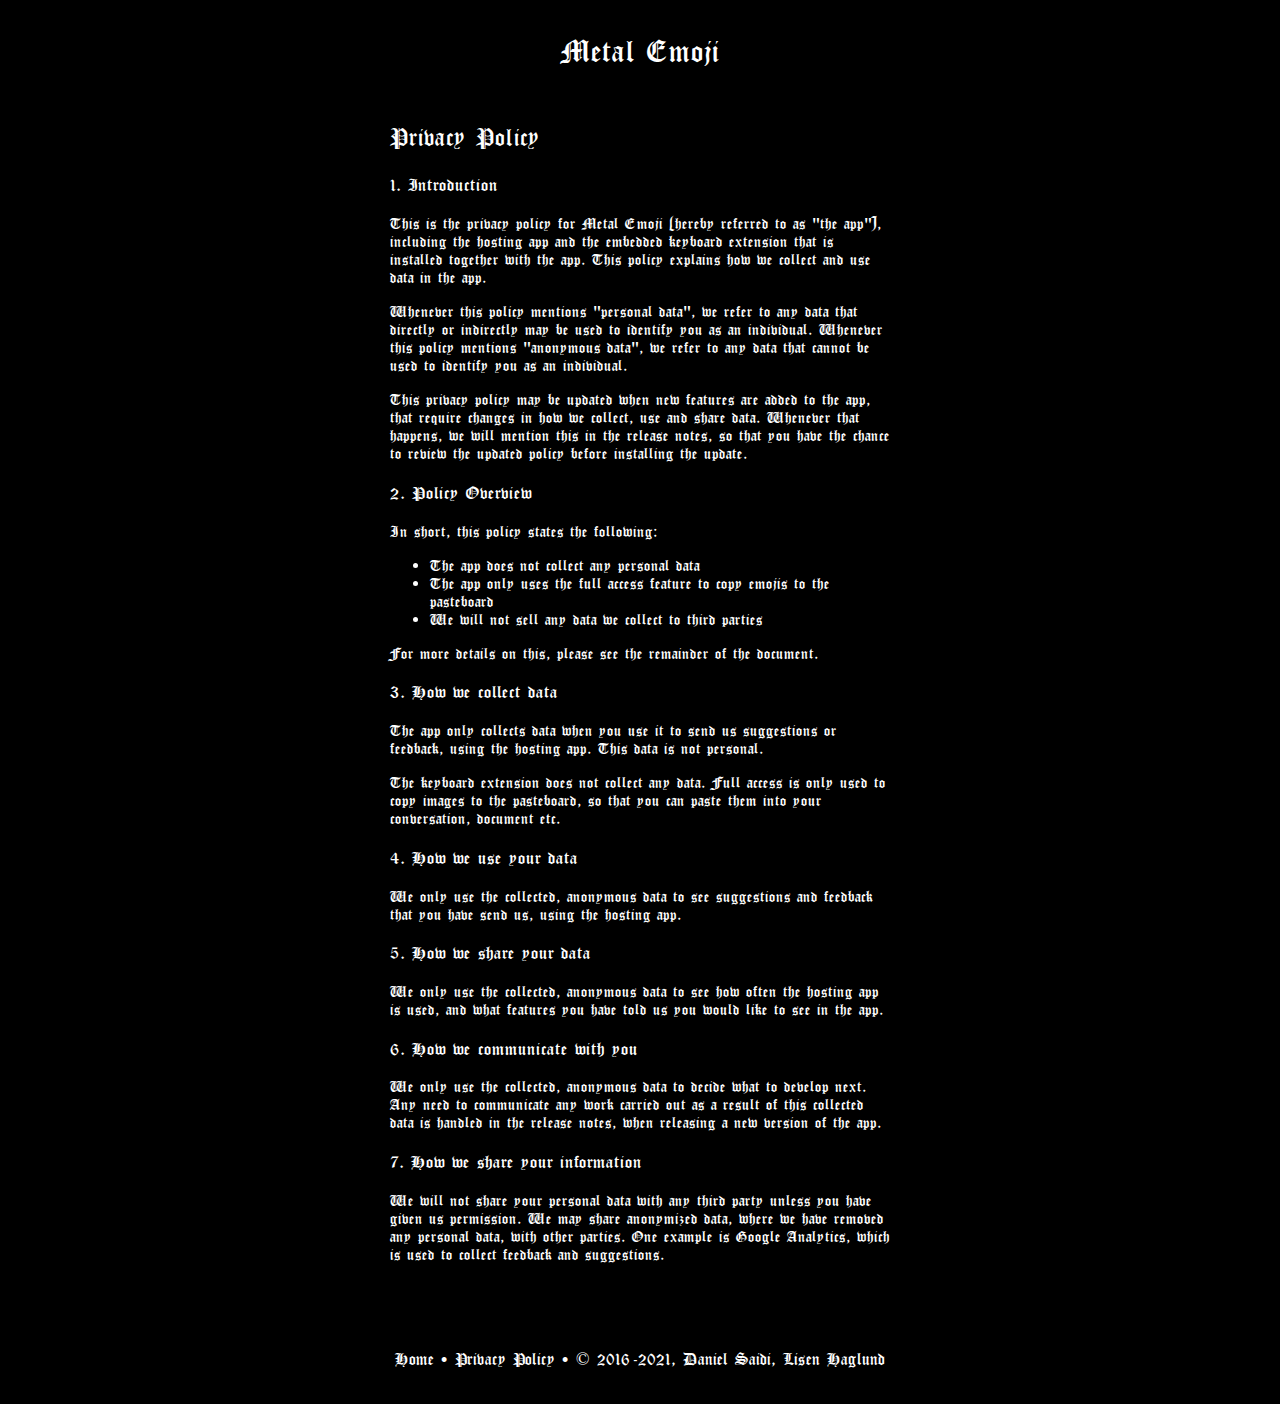
==== privacy.html @ 33fcd8ec "Initial commit" ====
<html>
    <head>
        <title>Metal Emoji</title>
        <meta charset="utf-8">
        <meta name="viewport" content="width=device-width, initial-scale=1.0">
        <meta name="keywords" content="nattskiftet metal emoji ios app">

        <link rel="apple-touch-icon" sizes="57x57" href="assets/favicon/apple-icon-57x57.png">
        <link rel="apple-touch-icon" sizes="60x60" href="assets/favicon/apple-icon-60x60.png">
        <link rel="apple-touch-icon" sizes="72x72" href="assets/favicon/apple-icon-72x72.png">
        <link rel="apple-touch-icon" sizes="76x76" href="assets/favicon/apple-icon-76x76.png">
        <link rel="apple-touch-icon" sizes="114x114" href="assets/favicon/apple-icon-114x114.png">
        <link rel="apple-touch-icon" sizes="120x120" href="assets/favicon/apple-icon-120x120.png">
        <link rel="apple-touch-icon" sizes="144x144" href="assets/favicon/apple-icon-144x144.png">
        <link rel="apple-touch-icon" sizes="152x152" href="assets/favicon/apple-icon-152x152.png">
        <link rel="apple-touch-icon" sizes="180x180" href="assets/favicon/apple-icon-180x180.png">
        <link rel="icon" type="image/png" sizes="192x192"  href="assets/favicon/android-icon-192x192.png">
        <link rel="icon" type="image/png" sizes="32x32" href="assets/favicon/favicon-32x32.png">
        <link rel="icon" type="image/png" sizes="96x96" href="assets/favicon/favicon-96x96.png">
        <link rel="icon" type="image/png" sizes="16x16" href="assets/favicon/favicon-16x16.png">
        <link rel="manifest" href="assets/favicon/manifest.json">
        <meta name="msapplication-TileColor" content="#000000">
        <meta name="msapplication-TileImage" content="assets/favicon/ms-icon-144x144.png">
        <meta name="theme-color" content="#000000">
        
        <link rel="stylesheet" type="text/css" href="assets/style.css">
    </head>

    <body class="privacy">
        <header>
            <h1>Metal Emoji</h1>
        </header>

        <section class="privacy">
            <article>
                <div class="content">

                    <h2>Privacy Policy</h2>

                    <h3>1. Introduction</h3>

                    <p>This is the privacy policy for Metal Emoji (hereby referred to as "the app"), including the hosting app and the embedded keyboard extension that is installed together with the app. This policy explains how we collect and use data in the app.</p>

                    <p>Whenever this policy mentions "personal data", we refer to any data that directly or indirectly may be used to identify you as an individual. Whenever this policy mentions "anonymous data", we refer to any data that cannot be used to identify you as an individual.</p>

                    <p>This privacy policy may be updated when new features are added to the app, that require changes in how we collect, use and share data. Whenever that happens, we will mention this in the release notes, so that you have the chance to review the updated policy before installing the update.</p>


                    <h3>2. Policy Overview</h3>
                                        
                    <p>In short, this policy states the following:</p>
                                        
                    <ul>
                        <li>The app does not collect any personal data</li>
                        <li>The app only uses the full access feature to copy emojis to the pasteboard</li>
                        <li>We will not sell any data we collect to third parties</li>
                    </ul>

                    <p>For more details on this, please see the remainder of the document.</p>


                    <h3>3. How we collect data</h3>

                    <p>The app only collects data when you use it to send us suggestions or feedback, using the hosting app. This data is not personal.</p>

                    <p>The keyboard extension does not collect any data. Full access is only used to copy images to the pasteboard, so that you can paste them into your conversation, document etc.</p>


                    <h3>4. How we use your data</h3>

                    <p>We only use the collected, anonymous data to see suggestions and feedback that you have send us, using the hosting app.</p>


                    <h3>5. How we share your data</h3>

                    <p>We only use the collected, anonymous data to see how often the hosting app is used, and what features you have told us you would like to see in the app.</p>


                    <h3>6. How we communicate with you</h3>

                    <p>We only use the collected, anonymous data to decide what to develop next. Any need to communicate any work carried out as a result of this collected data is handled in the release notes, when releasing a new version of the app.</p>


                    <h3>7. How we share your information</h3>

                    <p>We will not share your personal data with any third party unless you have given us permission. We may share anonymized data, where we have removed any personal data, with other parties. One example is Google Analytics, which is used to collect feedback and suggestions.</p>

                    <p>&nbsp;</p>
                </div>
            </article>
        </section>

        <footer>
            <a href="/">Home</a> • 
            <a href="privacy.html">Privacy Policy</a> • 
            <span>© 2016-2021, Daniel Saidi, Lisen Haglund</span>
        </footer>
    </body>
</html>
---- assets/style.css ----
@font-face {
    font-family: cloister;
    src: url(fonts/CloisterBlack.ttf);
}

html, body {
    padding: 0;
    margin: 0 auto;
    background: black;
    color: white;
    text-align: center;
    font-family: cloister;
}

a {
    color: inherit;
    text-decoration: none;   
}

h1, h2, h3, h4 { font-weight: normal; }

h1 { margin: 0; }
h1 { font-size: 2em; }
h2 { font-size: 1.6em; }

header { padding: 2em 0; }


.torn {
    height: 9px;
    min-height: 9px;
}

.torn.bw {
    background: url(images/torn-bw.png);
}

.torn.wb {
    background: url(images/torn-wb.png);
}

.torn.tb {
    background: url(images/torn-tb.png);
}


.hero {
    overflow: hidden;
    background: white url(images/emojis.png);
}

.hero-image {
    height: 300px;
}

.hero img {
    padding-top: 50px;
    width: 340px;
}


.download img { 
    padding: 3em; 
    width: 150px;
}


.link-list { 
    font-size: 1.3em; 
}


footer {
    font-family: cloister;
    font-size: 1.1em;
    padding: 2em 0;
}


section.privacy article {
    margin: auto;
    text-align: left;
    max-width: 500px;
}
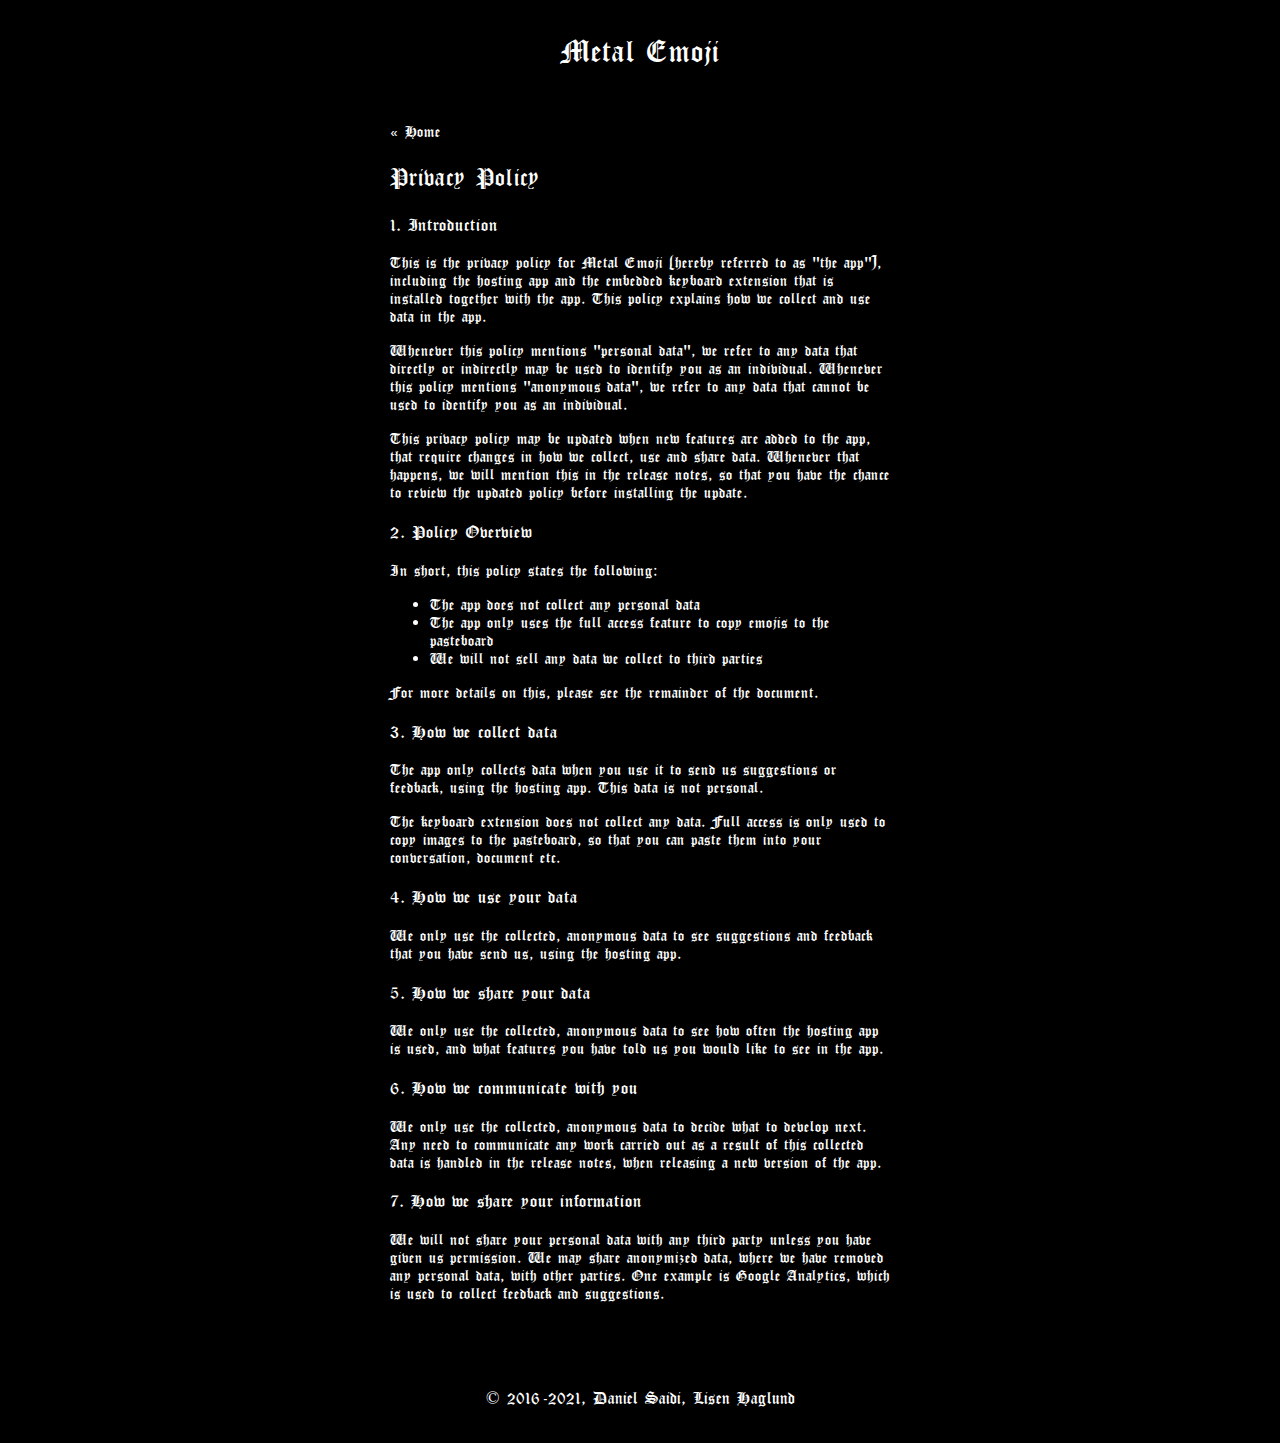
==== commit 2989bb11: "Update link and footer" ====
--- a/privacy.html
+++ b/privacy.html
@@ -34,6 +34,8 @@
         <section class="privacy">
             <article>
                 <div class="content">
+
+                    <h4><a href="/">« Home</a></h4>
 
                     <h2>Privacy Policy</h2>
 
@@ -91,8 +93,6 @@
         </section>
 
         <footer>
-            <a href="/">Home</a> • 
-            <a href="privacy.html">Privacy Policy</a> • 
             <span>© 2016-2021, Daniel Saidi, Lisen Haglund</span>
         </footer>
     </body>
--- a/assets/style.css
+++ b/assets/style.css
@@ -50,7 +50,7 @@
 }
 
 .hero-image {
-    height: 300px;
+    height: 400px;
 }
 
 .hero img {
@@ -60,7 +60,7 @@
 
 
 .download img { 
-    padding: 3em; 
+    padding: 2.5em; 
     width: 150px;
 }
 
